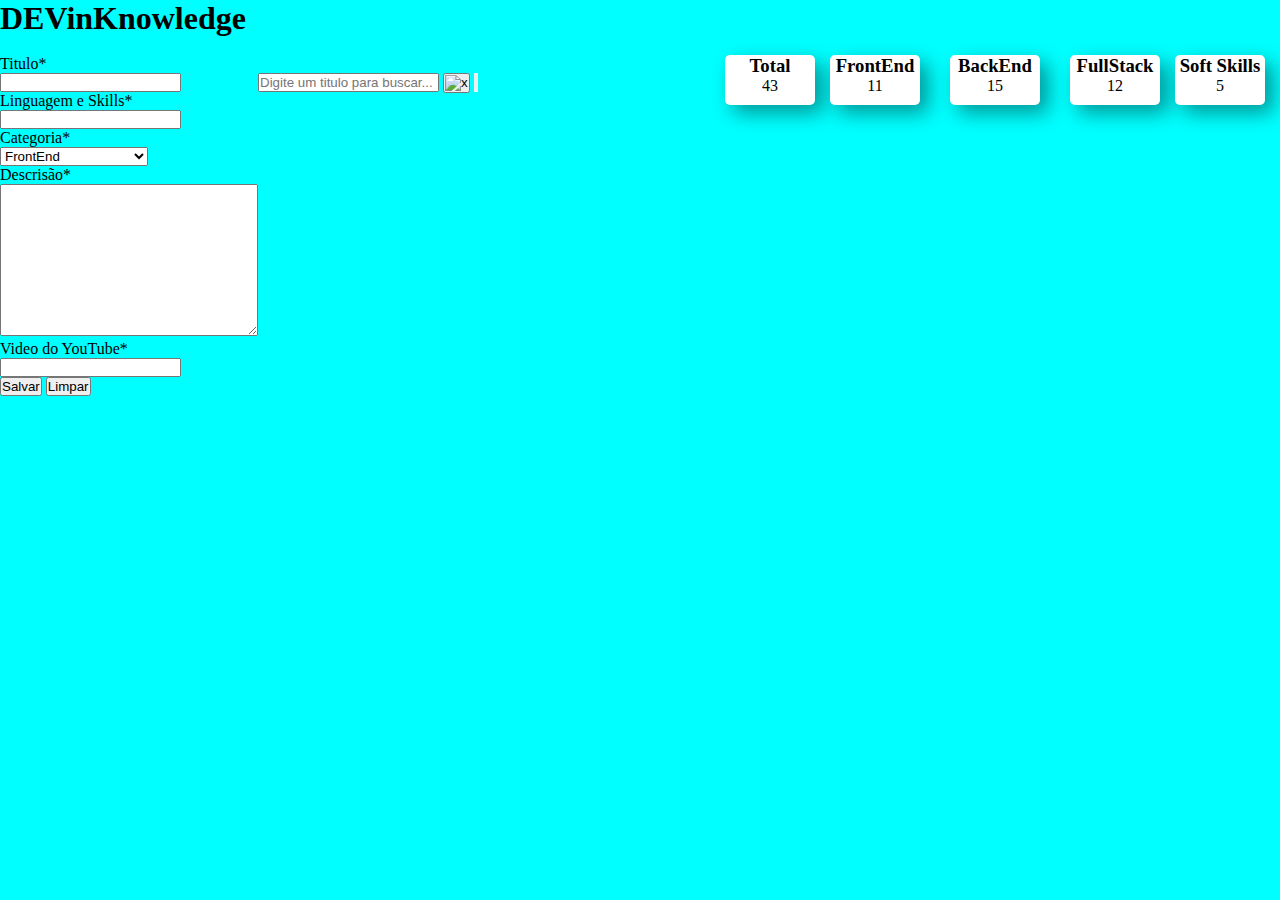
==== Projeto-modulo1/index.html @ a0a69d9f "inicio do projeto" ====
<!DOCTYPE html>
<html lang="pt-br">
<head>
    <meta charset="UTF-8">
    <meta http-equiv="X-UA-Compatible" content="IE=edge">
    <meta name="viewport" content="width=device-width, initial-scale=1.0">
    <title>DEVinKnowledge</title>
    <link rel="stylesheet" href="style.css">
    <script src="app.js" type="module"></script>
    
  
</head>
<body>
    <header>
        <h1>DEVinKnowledge</h1><br>
    </header>

    <main>
        <section class="esquerda">
            <div class="form">

                <form action="">
                    <label for="ftitle">Titulo*</label><br>
                    <input type="text" name="ftitle" id="ftitle" min="8" max="64" required><br>

                    <label for="flinguagem">Linguagem e Skills*</label><br>
                    <input type="text" name="flinguagem" id="flinguagem" min="8" max="32" required><br>

                    <label for="fcategoria">Categoria*</label><br>
                    <select name="" id="selcategoria" required>
                        <option value="FrontEnd">FrontEnd</option>
                        <option value="BackEnd">BackEnd</option>
                        <option value="FullStack">FullStack</option>
                        <option value="Comportamental/Soft">Comportamental/Soft</option>
                    </select> <br>

                    <label for="fdescrisao">Descrisão*</label><br>
                    <textarea name="fdescrisao" id="fdescrisao" cols="30" rows="10"max="1024" required></textarea><br>

                    <label for="fyoutube">Video do YouTube*</label><br>
                    <input type="url" name="fyoutube" id="fyoutube "> <br>

                    <button id="btn-salvar">Salvar</button> <button id="btn-limpar">Limpar</button>
                </form>
            </div>
        </section>

        <section class="direita">

            <div class="cards-direita">

                <div class="card total">
                    <h3>Total</h3>
                    <p id="total-valor">43</p>
                </div>

                <div class="card front">
                    <h3>FrontEnd</h3>
                    <p id="front-valor">11</p>
                </div> <br>

                <div class="card back">
                    <h3>BackEnd</h3>
                    <p id="back-valor">15</p>
                </div> <br>

                <div class="card full">
                    <h3>FullStack</h3>
                    <p id="full-valor">12</p>
                </div>

                <div class="card soft">
                    <h3>Soft Skills</h3>
                    <p id="soft-valor">5</p>
                </div> <br>
            </div>
        </section>
        <div class="busca"><br>
            <input type="text" id="txtbusca" placeholder="Digite um titulo para buscar..." >
            <button><img src="/Projeto-modulo1/imagens/close-outline.svg" alt="x"></button>
            <button><img src="/Projeto-modulo1/imagens/trash-outline.svg" alt=""></button>
        </div>

    </main>

    <footer>

    </footer>
    
</body>
</html>
---- Projeto-modulo1/style.css ----
* {
    margin: 0;
    padding: 0;

}
body {
    background-color: aqua;
}
/* #busca{
    background-color:#2F4F4F;
    border:solid 1px;
    border-radius:15px;
    width:300px;
  } */
 
/*   
  #txtbusca img{
    float:left;
    background-color:transparent;
    padding-left:5px;
    font-style:italic;
    font-size:18px;
    border:none;
    height:30px;
    width:300px;
  }  */

/* input {
    box-sizing: border-box;
    position: absolute;
    width: 512px;
    height: 54px;
    left: 0px;
    top: 39px;

    background: #FFFFFF;
    border: 4px solid #D9D9D9;
    border-radius: 16px;
} */
img {
    
    height: 20px;   
}

.esquerda {
    display: flex;
    float: left;
}
.direita {
    display: flex;
    float: right;
    flex-direction: column ;
 }

.cards-direita {
    display: flex;
    float: right;
    justify-content: center;
    /* align-items: center; */
    text-align: center;
    gap: 15px;
    
    
}
.card {
    box-shadow: 8px 8px 20px 0px rgba(8, 8, 8, 0.425);
    border-radius: 5px;
    background-color: white;
    /* padding: 10px;
    margin: 10px; */
    width: 90px;
    height: 50px;    
}
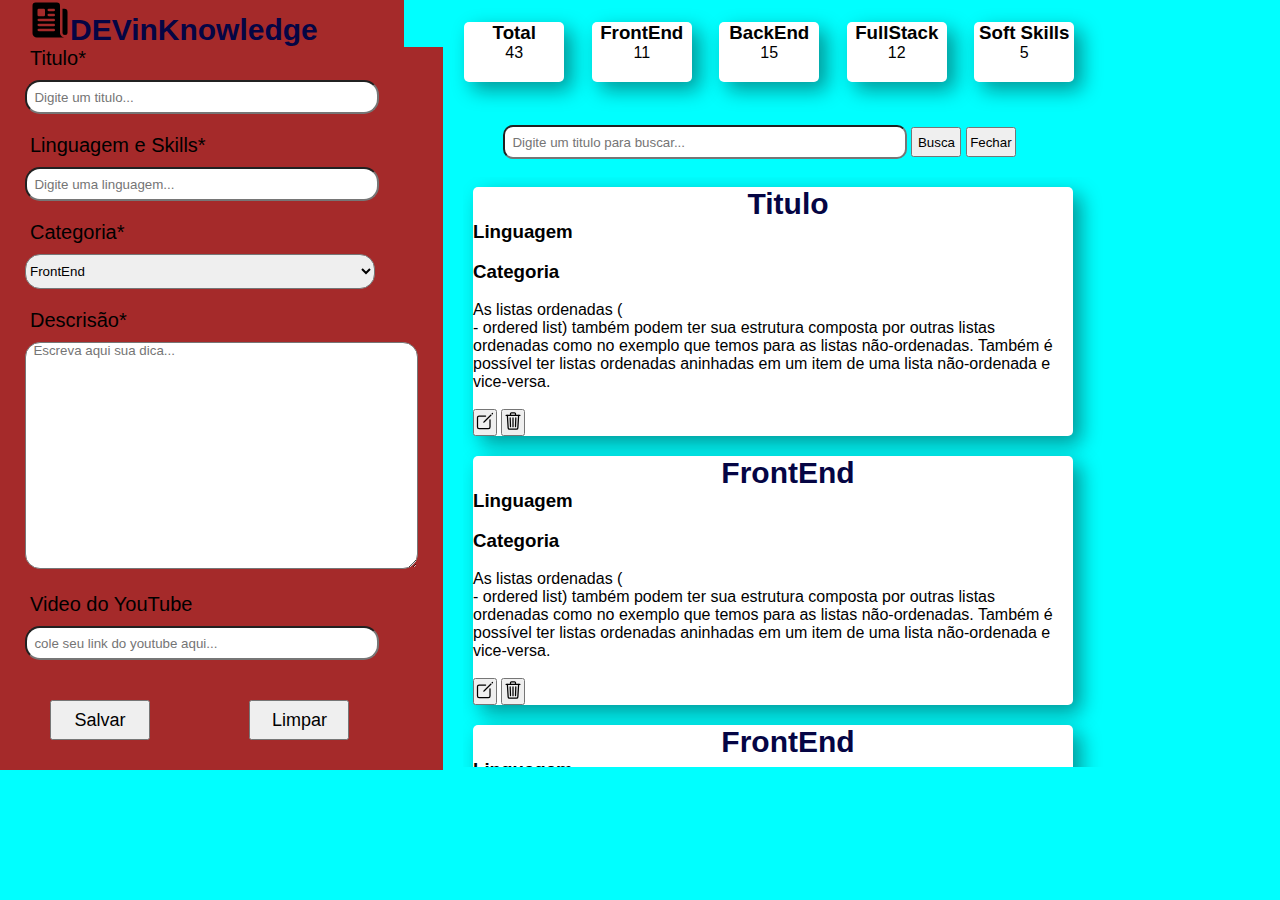
==== commit ce2c8e58: "att css" ====
--- a/Projeto-modulo1/index.html
+++ b/Projeto-modulo1/index.html
@@ -5,6 +5,7 @@
     <meta http-equiv="X-UA-Compatible" content="IE=edge">
     <meta name="viewport" content="width=device-width, initial-scale=1.0">
     <title>DEVinKnowledge</title>
+    <link rel="shortcut icon" href="imagens/open.svg" type="image/x-icon">
     <link rel="stylesheet" href="style.css">
     <script src="app.js" type="module"></script>
     
@@ -12,19 +13,19 @@
 </head>
 <body>
     <header>
-        <h1>DEVinKnowledge</h1><br>
+        <h1> <img src="imagens/newspaper.svg" alt="img">DEVinKnowledge</h1>
     </header>
 
     <main>
-        <section class="esquerda">
+        <section class="coluna-esquerda">
             <div class="form">
 
                 <form action="">
                     <label for="ftitle">Titulo*</label><br>
-                    <input type="text" name="ftitle" id="ftitle" min="8" max="64" required><br>
+                    <input type="text" name="ftitle" id="ftitle" min="8" max="64" required placeholder="  Digite um titulo..." ><br>
 
                     <label for="flinguagem">Linguagem e Skills*</label><br>
-                    <input type="text" name="flinguagem" id="flinguagem" min="8" max="32" required><br>
+                    <input type="text" name="flinguagem" id="flinguagem" min="8" max="32" required placeholder="  Digite uma linguagem..."><br>
 
                     <label for="fcategoria">Categoria*</label><br>
                     <select name="" id="selcategoria" required>
@@ -35,19 +36,20 @@
                     </select> <br>
 
                     <label for="fdescrisao">Descrisão*</label><br>
-                    <textarea name="fdescrisao" id="fdescrisao" cols="30" rows="10"max="1024" required></textarea><br>
+                    <textarea name="fdescrisao" id="fdescrisao" cols="47" rows="15"max="1024" required placeholder="  Escreva aqui sua dica..."></textarea><br>
 
-                    <label for="fyoutube">Video do YouTube*</label><br>
-                    <input type="url" name="fyoutube" id="fyoutube "> <br>
+                    <label for="fyoutube">Video do YouTube</label><br>
+                    <input type="url" name="fyoutube" id="fyoutube " placeholder="  cole seu link do youtube aqui..."> <br>
 
-                    <button id="btn-salvar">Salvar</button> <button id="btn-limpar">Limpar</button>
+                    <button id="btn-salvar">Salvar</button> 
+                    <button id="btn-limpar">Limpar</button>
                 </form>
             </div>
         </section>
 
-        <section class="direita">
+        <section class="coluna-direita">
 
-            <div class="cards-direita">
+            <div class="container-cards">
 
                 <div class="card total">
                     <h3>Total</h3>
@@ -57,12 +59,12 @@
                 <div class="card front">
                     <h3>FrontEnd</h3>
                     <p id="front-valor">11</p>
-                </div> <br>
+                </div>
 
                 <div class="card back">
                     <h3>BackEnd</h3>
                     <p id="back-valor">15</p>
-                </div> <br>
+                </div>
 
                 <div class="card full">
                     <h3>FullStack</h3>
@@ -74,12 +76,58 @@
                     <p id="soft-valor">5</p>
                 </div> <br>
             </div>
-        </section>
-        <div class="busca"><br>
-            <input type="text" id="txtbusca" placeholder="Digite um titulo para buscar..." >
-            <button><img src="/Projeto-modulo1/imagens/close-outline.svg" alt="x"></button>
-            <button><img src="/Projeto-modulo1/imagens/trash-outline.svg" alt=""></button>
-        </div>
+
+            <div class="busca">
+                <input type="text" id="txtbusca" placeholder="  Digite um titulo para buscar..." >
+                <button>Busca</button>
+                <button>Fechar</button>
+            </div>
+            <br>
+
+            <nav class="lista">
+                <ul>
+                    <li>
+                        <h1>Titulo</h1>
+                        <h3>Linguagem</h3><br>
+                        <h3>Categoria</h3><br>
+                        <p>As listas ordenadas (<ol> - ordered list) também podem ter sua estrutura composta 
+                            por outras listas ordenadas como no exemplo que temos para as listas não-ordenadas. 
+                            Também é possível ter listas ordenadas aninhadas em um item de uma lista não-ordenada 
+                            e vice-versa.</p><br>
+                            <button><img src="imagens/editar.svg" alt=""></button>
+                            <button><img src="imagens/apagar.svg" alt=""></button>
+                    </li>
+                </ul>
+
+                <ul>
+                    <li>
+                        <h1>FrontEnd</h1>
+                        <h3>Linguagem</h3><br>
+                        <h3>Categoria</h3><br>
+                        <p>As listas ordenadas (<ol> - ordered list) também podem ter sua estrutura composta 
+                            por outras listas ordenadas como no exemplo que temos para as listas não-ordenadas. 
+                            Também é possível ter listas ordenadas aninhadas em um item de uma lista não-ordenada 
+                            e vice-versa.</p><br>
+                            <button><img src="imagens/editar.svg" alt=""></button>
+                            <button><img src="imagens/apagar.svg" alt=""></button>
+                    </li>
+                </ul>
+
+                <ul>
+                    <li>
+                        <h1>FrontEnd</h1>
+                        <h3>Linguagem</h3><br>
+                        <h3>Categoria</h3><br>
+                        <p>As listas ordenadas (<ol> - ordered list) também podem ter sua estrutura composta 
+                            por outras listas ordenadas como no exemplo que temos para as listas não-ordenadas. 
+                            Também é possível ter listas ordenadas aninhadas em um item de uma lista não-ordenada 
+                            e vice-versa.</p><br>
+                            <button><img src="imagens/editar.svg" alt=""></button>
+                            <button><img src="imagens/apagar.svg" alt=""></button>
+                    </li>
+                </ul>
+            </nav>
+        </section>  
 
     </main>
 
--- a/Projeto-modulo1/style.css
+++ b/Projeto-modulo1/style.css
@@ -1,4 +1,5 @@
 * {
+    font-family:Arial, Helvetica, sans-serif;
     margin: 0;
     padding: 0;
 
@@ -6,70 +7,147 @@
 body {
     background-color: aqua;
 }
-/* #busca{
-    background-color:#2F4F4F;
-    border:solid 1px;
-    border-radius:15px;
-    width:300px;
-  } */
- 
-/*   
-  #txtbusca img{
-    float:left;
-    background-color:transparent;
-    padding-left:5px;
-    font-style:italic;
-    font-size:18px;
-    border:none;
-    height:30px;
-    width:300px;
-  }  */
 
-/* input {
-    box-sizing: border-box;
-    position: absolute;
-    width: 512px;
-    height: 54px;
-    left: 0px;
-    top: 39px;
-
-    background: #FFFFFF;
-    border: 4px solid #D9D9D9;
-    border-radius: 16px;
-} */
-img {
-    
-    height: 20px;   
+header {
+    background-color: brown;
+    width: 404px;
+}
+h1 {
+    font-size: 30px;
+    color: rgb(5, 5, 68);
+    margin-left: 30px;
+}
+h1 img {
+    height: 40px;
 }
 
-.esquerda {
+.form {
+    background-color: brown;
     display: flex;
+    flex-direction: column;
     float: left;
+    width: auto;
+    margin-top: 0px;
 }
-.direita {
+
+label {
+    margin-left: 30px;
+    font-size: 20px;
+}
+form input {
+    margin: 10px 25px 20px;
+    height: 30px;
+    width: 350px;
+    border-radius: 15px;
+}
+
+select {
+    margin: 10px 25px 20px;
+    height: 35px;
+    width: 350px;
+    border-radius: 15px;
+}
+textarea {
+    margin: 10px 25px 20px;
+    border-radius: 15px;
+}
+
+form button {
+    margin: 20px 45px 30px 50px;
+    font-size: large;
+    height: 40px;
+    width: 100px;
+}
+
+
+.coluna-direita {
     display: flex;
-    float: right;
-    flex-direction: column ;
+    flex-direction: column; 
+    /* border: 5px solid rgb(255, 2, 2); */
+    height: 720px;
+    width: 660px;   
  }
 
-.cards-direita {
+.container-cards{
     display: flex;
-    float: right;
-    justify-content: center;
-    /* align-items: center; */
+    flex-direction: row;
+    justify-content:space-around;
+    gap: 25px;
     text-align: center;
-    gap: 15px;
-    
-    
+    height: 100px;
+    /* border: 5px solid black; */
+    margin-left: 20px;
+    margin-top: -25px;
 }
+
+
 .card {
     box-shadow: 8px 8px 20px 0px rgba(8, 8, 8, 0.425);
     border-radius: 5px;
     background-color: white;
-    /* padding: 10px;
-    margin: 10px; */
-    width: 90px;
-    height: 50px;    
+    width: 100px;
+    height: 60px; 
 }
 
+.busca input{
+    width: 400px;
+    height: 30px;
+    border-radius: 10px;
+    margin-left: 60px;
+    margin-top: 30px;
+}
 
+.busca button {
+    width: 50px;
+    height: 30px;
+    
+}
+img {
+    height: 20px;   
+}
+nav {
+    /* border: 5px solid black; */
+    display: flex;
+    flex-direction: column;
+    margin-left: 20px;
+    overflow: auto;
+    -webkit-overflow-scrolling: blue;
+}
+nav::-webkit-scrollbar {
+    width: 5px;
+}
+
+/* Track */
+nav::-webkit-scrollbar-track {
+    background: gainsboro;
+    border-radius: 5px;
+}
+
+/* Handle */
+nav::-webkit-scrollbar-thumb {
+    background: black;
+    border-radius: 5px;
+}
+
+/* Handle on hover */
+nav::-webkit-scrollbar-thumb:hover {
+    background: #555;
+}
+
+li {
+    margin: 10px;
+    display: block;
+    margin-left: 10px;
+    box-shadow: 8px 8px 20px 0px rgba(8, 8, 8, 0.425);
+    border-radius: 5px;
+    background-color: white;
+    list-style: none;
+    width: 600px;
+    height: auto;
+}
+li h1{
+    text-align: center;
+    font-size: 30px;
+    text-decoration: none;
+}
+
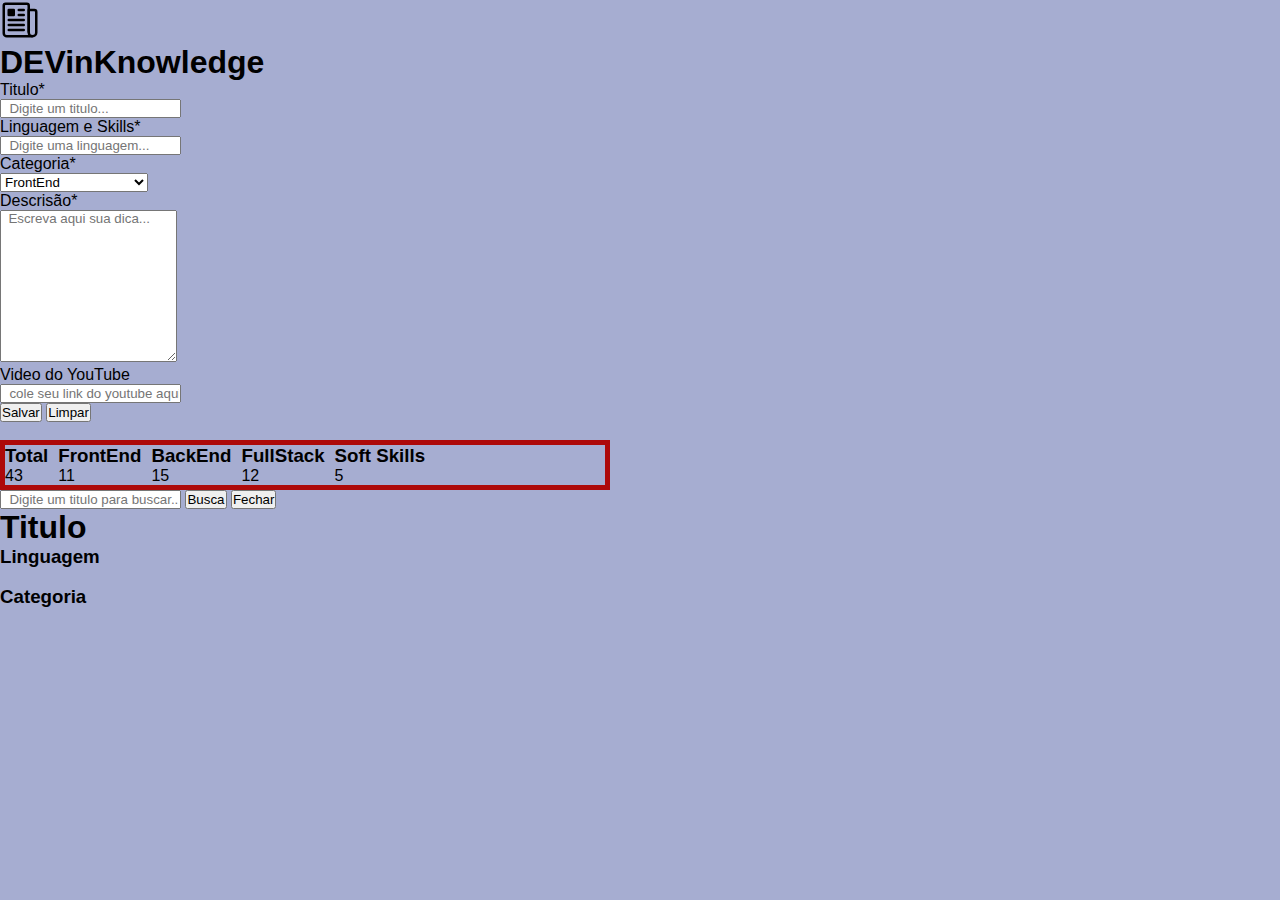
==== commit 877357d6: "att codigos e pastas" ====
--- a/Projeto-modulo1/index.html
+++ b/Projeto-modulo1/index.html
@@ -4,130 +4,96 @@
     <meta charset="UTF-8">
     <meta http-equiv="X-UA-Compatible" content="IE=edge">
     <meta name="viewport" content="width=device-width, initial-scale=1.0">
+    <link rel="shortcut icon" href="img/open.svg" type="image/x-icon">
+    <link rel="stylesheet" href="src/style.css">
+    <script src="js/app.js" type="module"></script>
     <title>DEVinKnowledge</title>
-    <link rel="shortcut icon" href="imagens/open.svg" type="image/x-icon">
-    <link rel="stylesheet" href="style.css">
-    <script src="app.js" type="module"></script>
     
   
 </head>
 <body>
-    <header>
-        <h1> <img src="imagens/newspaper.svg" alt="img">DEVinKnowledge</h1>
-    </header>
+    <main>
+        <div id="container">
 
-    <main>
-        <section class="coluna-esquerda">
-            <div class="form">
+            <div class="coluna-form">
 
-                <form action="">
+                <img id="img-logo" src="img/newspaper-outline.svg" alt="img"> 
+                <h1> <span>DEVinKnowledge</span> </h1>
+               
+
+                <form id="form-recipe">
                     <label for="ftitle">Titulo*</label><br>
-                    <input type="text" name="ftitle" id="ftitle" min="8" max="64" required placeholder="  Digite um titulo..." ><br>
+                    <input type="text" name="title" id="ftitle" minlength="8" maxlength="64" placeholder="  Digite um titulo..." ><br>
 
                     <label for="flinguagem">Linguagem e Skills*</label><br>
-                    <input type="text" name="flinguagem" id="flinguagem" min="8" max="32" required placeholder="  Digite uma linguagem..."><br>
+                    <input type="text" name="linguagem" id="flinguagem" minlength="8" maxlength="32" placeholder="  Digite uma linguagem..."><br>
 
                     <label for="fcategoria">Categoria*</label><br>
-                    <select name="" id="selcategoria" required>
+                    <select name="categoria" id="fcategoria">
                         <option value="FrontEnd">FrontEnd</option>
                         <option value="BackEnd">BackEnd</option>
                         <option value="FullStack">FullStack</option>
                         <option value="Comportamental/Soft">Comportamental/Soft</option>
-                    </select> <br>
+                    </select><br>
 
                     <label for="fdescrisao">Descrisão*</label><br>
-                    <textarea name="fdescrisao" id="fdescrisao" cols="47" rows="15"max="1024" required placeholder="  Escreva aqui sua dica..."></textarea><br>
+                    <textarea name="descrisao" id="fdescrisao" cols="20" rows="10" maxlength="1024" placeholder="  Escreva aqui sua dica..."></textarea><br>
 
                     <label for="fyoutube">Video do YouTube</label><br>
-                    <input type="url" name="fyoutube" id="fyoutube " placeholder="  cole seu link do youtube aqui..."> <br>
+                    <input type="url" name="youtube" id="fyoutube " placeholder="  cole seu link do youtube aqui..."> <br>
 
-                    <button id="btn-salvar">Salvar</button> 
-                    <button id="btn-limpar">Limpar</button>
+                    <button type="submit" id="btn-salvar">Salvar</button> 
+                    <button type="reset" id="btn-limpar">Limpar</button>
                 </form>
-            </div>
-        </section>
-
-        <section class="coluna-direita">
-
-            <div class="container-cards">
-
-                <div class="card total">
-                    <h3>Total</h3>
-                    <p id="total-valor">43</p>
-                </div>
-
-                <div class="card front">
-                    <h3>FrontEnd</h3>
-                    <p id="front-valor">11</p>
-                </div>
-
-                <div class="card back">
-                    <h3>BackEnd</h3>
-                    <p id="back-valor">15</p>
-                </div>
-
-                <div class="card full">
-                    <h3>FullStack</h3>
-                    <p id="full-valor">12</p>
-                </div>
-
-                <div class="card soft">
-                    <h3>Soft Skills</h3>
-                    <p id="soft-valor">5</p>
-                </div> <br>
+                <br>
             </div>
 
-            <div class="busca">
-                <input type="text" id="txtbusca" placeholder="  Digite um titulo para buscar..." >
-                <button>Busca</button>
-                <button>Fechar</button>
+            <div class="coluna-cards">
+
+                <div id="div-card">
+                    <div>
+                        <h3>Total</h3>
+                        <p id="total-valor">43</p>
+                    </div>
+
+                    <div>
+                        <h3>FrontEnd</h3>
+                        <p id="front-valor">11</p>
+                    </div>
+
+                    <div>
+                        <h3>BackEnd</h3>
+                        <p id="back-valor">15</p>
+                    </div>
+
+                    <div>
+                        <h3>FullStack</h3>
+                        <p id="full-valor">12</p>   
+                    </div>
+                    <div>
+                        <h3>Soft Skills</h3>
+                        <p id="soft-valor">5</p>
+                    </div>
+                </div> 
+        
+                <div class="busca">
+                    <input type="text" id="txtbusca" placeholder="  Digite um titulo para buscar..." >
+                    <button>Busca</button>
+                    <button>Fechar</button>
+                </div>
+                
+                <div class="lista">
+                    <ul id="lista-dicas">
+                        <li>
+                            <h1>Titulo</h1>
+                            <h3>Linguagem</h3><br>
+                            <h3>Categoria</h3><br>
+                            <p></p>
+                        </li>
+                    </ul>
+                </div>
             </div>
-            <br>
-
-            <nav class="lista">
-                <ul>
-                    <li>
-                        <h1>Titulo</h1>
-                        <h3>Linguagem</h3><br>
-                        <h3>Categoria</h3><br>
-                        <p>As listas ordenadas (<ol> - ordered list) também podem ter sua estrutura composta 
-                            por outras listas ordenadas como no exemplo que temos para as listas não-ordenadas. 
-                            Também é possível ter listas ordenadas aninhadas em um item de uma lista não-ordenada 
-                            e vice-versa.</p><br>
-                            <button><img src="imagens/editar.svg" alt=""></button>
-                            <button><img src="imagens/apagar.svg" alt=""></button>
-                    </li>
-                </ul>
-
-                <ul>
-                    <li>
-                        <h1>FrontEnd</h1>
-                        <h3>Linguagem</h3><br>
-                        <h3>Categoria</h3><br>
-                        <p>As listas ordenadas (<ol> - ordered list) também podem ter sua estrutura composta 
-                            por outras listas ordenadas como no exemplo que temos para as listas não-ordenadas. 
-                            Também é possível ter listas ordenadas aninhadas em um item de uma lista não-ordenada 
-                            e vice-versa.</p><br>
-                            <button><img src="imagens/editar.svg" alt=""></button>
-                            <button><img src="imagens/apagar.svg" alt=""></button>
-                    </li>
-                </ul>
-
-                <ul>
-                    <li>
-                        <h1>FrontEnd</h1>
-                        <h3>Linguagem</h3><br>
-                        <h3>Categoria</h3><br>
-                        <p>As listas ordenadas (<ol> - ordered list) também podem ter sua estrutura composta 
-                            por outras listas ordenadas como no exemplo que temos para as listas não-ordenadas. 
-                            Também é possível ter listas ordenadas aninhadas em um item de uma lista não-ordenada 
-                            e vice-versa.</p><br>
-                            <button><img src="imagens/editar.svg" alt=""></button>
-                            <button><img src="imagens/apagar.svg" alt=""></button>
-                    </li>
-                </ul>
-            </nav>
-        </section>  
+        </div> 
 
     </main>
 
--- a/Projeto-modulo1/src/style.css
+++ b/Projeto-modulo1/src/style.css
@@ -0,0 +1,196 @@
+* {
+    font-family:Arial, Helvetica, sans-serif;
+    margin: 0;
+    padding: 0;
+
+}
+body {
+    background-color: rgb(166, 173, 209);
+}
+
+
+#img-logo {
+    height: 40px;
+}
+.container {
+    display: flex;
+    flex-wrap: wrap;
+}
+.coluna-form {
+    min-width: 200px;
+    max-width: 300px;
+}
+
+/* .coluna-cards {
+    display: flex; 
+    flex-grow: 1;
+    
+    flex-direction: column;
+    border: 3px solid black;
+    min-height: 300px;
+}*/
+#div-card {
+    border: 5px solid rgb(173, 9, 9);
+    display: flex;
+    flex-direction: row;
+    gap: 10px;
+    min-width: 200px;
+    max-width: 600px;
+}
+
+label {
+    margin-bottom: 4px;
+} 
+/* #container {
+    display: flex;
+    flex-wrap: wrap;
+
+} */
+
+/* .coluna-form {
+    display: flex;
+    justify-content: left;
+    flex-direction: column;
+} */
+/* .coluna-cards {
+    display: flex;
+    justify-content: right;
+    flex-direction: column;
+} */
+/* 
+header {
+    text-align: center;
+    height: 80px;
+    background-color: brown;
+    width: 579px;
+}
+span {
+    font-size: 30px;
+    color: rgb(5, 5, 68);    
+}*/
+
+/*
+.form {
+    background-color: brown;
+    color: white;
+    display: flex;
+    flex-direction: column;
+    float: left;
+    height: auto;
+    width: auto;
+}
+
+label {
+    margin-left: 35px;
+    font-size: 20px;
+}
+form input {
+    margin: 10px 35px 20px;
+    height: 30px;
+    width: 500px;
+    border-radius: 15px;
+}
+
+select {
+    margin: 10px 35px 20px;
+    height: 35px;
+    width: 500px;
+    border-radius: 15px;
+}
+textarea {
+    margin: 10px 35px 20px;
+    border-radius: 15px;
+    resize: none;
+}
+
+form button {
+    margin: 20px 45px 30px 80px;
+    font-size: large;
+    height: 40px;
+    width: 100px;
+}
+
+
+.coluna-direita {
+    display: flex;
+    flex-direction: column; 
+    border: 5px solid rgb(255, 2, 2);
+    height: 660px;
+    width: 700px;   
+ } */
+
+/* .container-cards{
+    display: flex;
+    flex-direction: row;
+    justify-content:space-around;
+    gap: 25px;
+    text-align: center;
+    height: 100px;
+
+    margin-left: 60px;
+    margin-top: -25px;
+} */
+
+/* .card {
+    box-shadow: 8px 8px 20px 0px rgba(8, 8, 8, 0.425);
+    border-radius: 5px;
+    background-color: white;
+    width: 100px;
+    height: 60px; 
+}
+
+.busca input{
+    width: 400px;
+    height: 30px;
+    border-radius: 10px;
+    margin-left: 100px;
+    margin-top: 30px;
+}
+
+.busca button {
+    width: 50px;
+    height: 30px;
+    
+}
+img {
+    height: 20px;   
+} */
+
+/* .lista::-webkit-scrollbar {
+    width: 5px;
+} */
+
+/* Track */
+/* .lista::-webkit-scrollbar-track {
+    background: gainsboro;
+    border-radius: 5px;
+} */
+
+/* Handle */
+/* .lista::-webkit-scrollbar-thumb {
+    background: black;
+    border-radius: 5px;
+} */
+
+/* Handle on hover */
+/* .lista::-webkit-scrollbar-thumb:hover {
+    background: #555;
+} */
+
+/* li {
+    margin: 10px;
+    display: block;
+    margin-left: 10px;
+    box-shadow: 8px 8px 20px 0px rgba(8, 8, 8, 0.425);
+    border-radius: 5px;
+    background-color: white;
+    list-style: none;
+    width: 600px;
+    height: auto;
+}
+li h1{
+    text-align: center;
+    font-size: 30px;
+    text-decoration: none;
+}
+ */
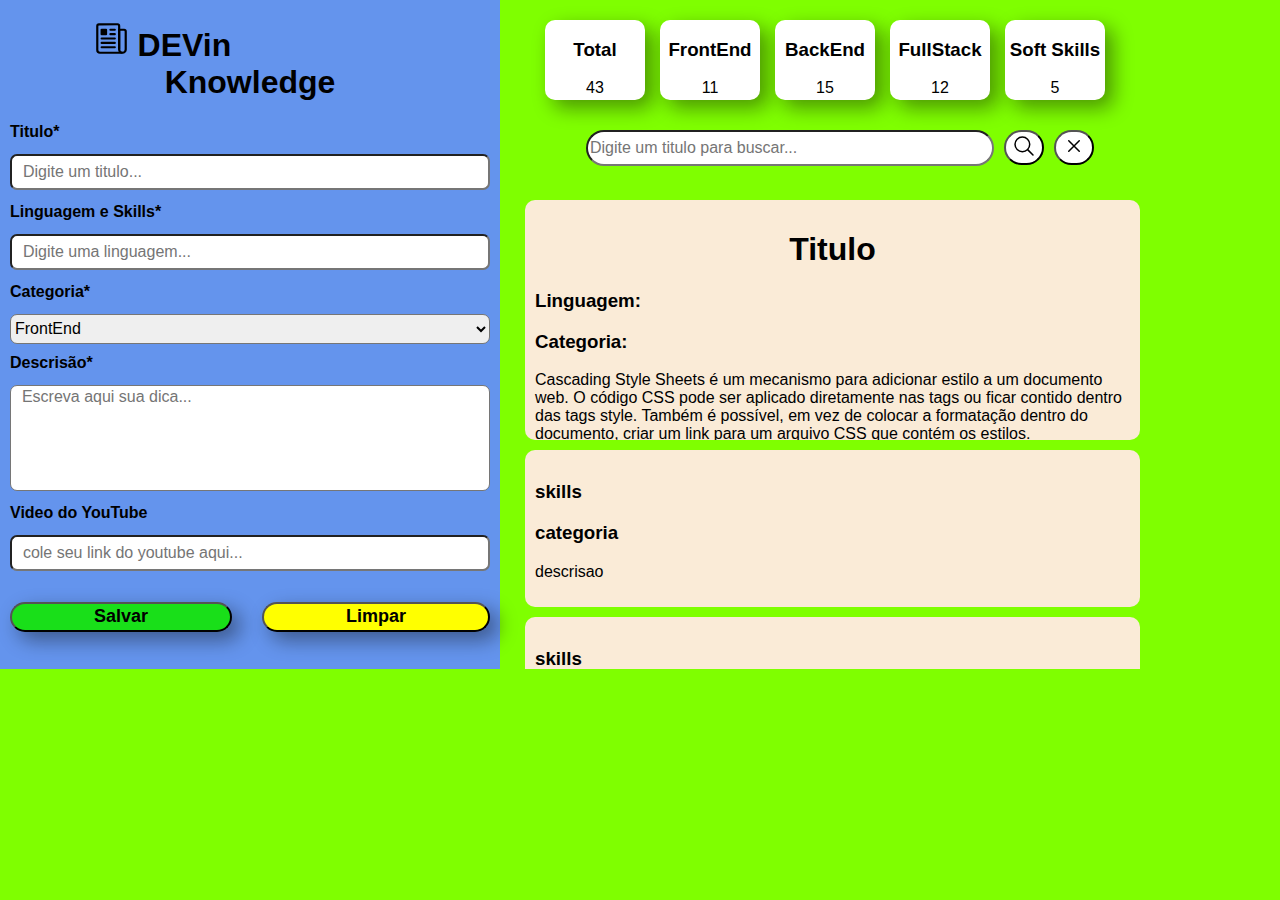
==== commit e32462ad: "att , comecei do zero de novo" ====
--- a/Projeto-modulo1/index.html
+++ b/Projeto-modulo1/index.html
@@ -12,91 +12,101 @@
   
 </head>
 <body>
-    <main>
         <div id="container">
 
-            <div class="coluna-form">
+            <div id="coluna-esquerda">
 
-                <img id="img-logo" src="img/newspaper-outline.svg" alt="img"> 
-                <h1> <span>DEVinKnowledge</span> </h1>
+                
+                <h1>
+                    <img id="img-logo" src="img/newspaper-outline.svg" alt="img"> 
+                    DEVin<br><span>Knowledge</span></h1>
                
 
-                <form id="form-recipe">
-                    <label for="ftitle">Titulo*</label><br>
-                    <input type="text" name="title" id="ftitle" minlength="8" maxlength="64" placeholder="  Digite um titulo..." ><br>
+                <form id="formulario">
 
-                    <label for="flinguagem">Linguagem e Skills*</label><br>
-                    <input type="text" name="linguagem" id="flinguagem" minlength="8" maxlength="32" placeholder="  Digite uma linguagem..."><br>
+                    <label for="ftitle">Titulo*</label>
+                    <input type="text" name="title" id="ftitle" minlength="8" maxlength="64" 
+                        placeholder="  Digite um titulo..." >
 
-                    <label for="fcategoria">Categoria*</label><br>
+                    <label for="flinguagem">Linguagem e Skills*</label>
+                    <input type="text" name="linguagem" id="flinguagem" minlength="8" maxlength="32" 
+                        placeholder="  Digite uma linguagem...">
+
+                    <label for="fcategoria">Categoria*</label>
                     <select name="categoria" id="fcategoria">
                         <option value="FrontEnd">FrontEnd</option>
                         <option value="BackEnd">BackEnd</option>
                         <option value="FullStack">FullStack</option>
                         <option value="Comportamental/Soft">Comportamental/Soft</option>
-                    </select><br>
+                    </select> 
 
-                    <label for="fdescrisao">Descrisão*</label><br>
-                    <textarea name="descrisao" id="fdescrisao" cols="20" rows="10" maxlength="1024" placeholder="  Escreva aqui sua dica..."></textarea><br>
+                    <label for="fdescrisao">Descrisão*</label>
+                    <textarea name="descrisao" id="fdescrisao" maxlength="1024" 
+                        placeholder="  Escreva aqui sua dica..."></textarea>
 
-                    <label for="fyoutube">Video do YouTube</label><br>
+                    <label for="fyoutube">Video do YouTube</label>
                     <input type="url" name="youtube" id="fyoutube " placeholder="  cole seu link do youtube aqui..."> <br>
-
-                    <button type="submit" id="btn-salvar">Salvar</button> 
-                    <button type="reset" id="btn-limpar">Limpar</button>
+                    
+                    <div id="botao-form">
+                        <button type="submit" id="btn-salvar">Salvar</button> 
+                        <button type="reset" id="btn-limpar">Limpar</button>  
+                    </div>
+                    
                 </form>
-                <br>
             </div>
 
-            <div class="coluna-cards">
+            <div id="coluna-direita">
 
                 <div id="div-card">
-                    <div>
+                    <div id="card-total">
                         <h3>Total</h3>
                         <p id="total-valor">43</p>
                     </div>
 
-                    <div>
+                    <div id="card-front">
                         <h3>FrontEnd</h3>
                         <p id="front-valor">11</p>
                     </div>
 
-                    <div>
+                    <div id="card-back">
                         <h3>BackEnd</h3>
                         <p id="back-valor">15</p>
                     </div>
 
-                    <div>
+                    <div id="card-full">
                         <h3>FullStack</h3>
                         <p id="full-valor">12</p>   
                     </div>
-                    <div>
+
+                    <div id="card-soft">
                         <h3>Soft Skills</h3>
                         <p id="soft-valor">5</p>
                     </div>
                 </div> 
         
                 <div class="busca">
-                    <input type="text" id="txtbusca" placeholder="  Digite um titulo para buscar..." >
-                    <button>Busca</button>
-                    <button>Fechar</button>
+                    <input type="text" id="txtbusca" placeholder="Digite um titulo para buscar..." >
+                    <button><img src="img/busca.svg" alt=""></button>
+                    <button><img src="img/fechar.svg" alt=""></button>
                 </div>
                 
                 <div class="lista">
                     <ul id="lista-dicas">
                         <li>
                             <h1>Titulo</h1>
-                            <h3>Linguagem</h3><br>
-                            <h3>Categoria</h3><br>
-                            <p></p>
+                            <h3>Linguagem:</h3>
+                            <h3>Categoria: </h3>
+                            <p>Cascading Style Sheets é um mecanismo para adicionar estilo a um 
+                                documento web. O código CSS pode ser aplicado diretamente nas 
+                                tags ou ficar contido dentro das tags style. Também é possível, 
+                                em vez de colocar a formatação dentro do documento, criar um link
+                                para um arquivo CSS que contém os estilos.</p>
                         </li>
                     </ul>
                 </div>
             </div>
         </div> 
-
-    </main>
-
+        
     <footer>
 
     </footer>
--- a/Projeto-modulo1/src/style.css
+++ b/Projeto-modulo1/src/style.css
@@ -1,181 +1,193 @@
 * {
-    font-family:Arial, Helvetica, sans-serif;
-    margin: 0;
-    padding: 0;
-
-}
+    font-family:sans-serif;
+}
+ul {
+    list-style: none;
+}
+
 body {
-    background-color: rgb(166, 173, 209);
-}
-
+    margin: 0px;
+    padding: 0px;
+    background-color:chartreuse;
+}
+
+h1 {
+    text-align: center;
+}
+
+span{
+    justify-content: right;
+    justify-items: left ;
+}
 
 #img-logo {
-    height: 40px;
-}
-.container {
-    display: flex;
-    flex-wrap: wrap;
-}
-.coluna-form {
+    margin-left: -175px;
+    height: 35px;
+}
+
+/*COLUNA ESQUERDA*/
+
+#container {
+    display: flex;
+    flex-wrap: nowrap;
+    gap: 30px;
+}
+
+#coluna-esquerda {
+    background-color: rgb(100, 148, 237);
+    min-width: 500px;
+}
+
+#formulario {
+    margin: 20px 10px 20px 10px;
+    display: flex;
+    flex-direction: column;
+}
+
+label, textarea, input, select {
+    margin-bottom: 13px;
+    border-radius: 7px;
+    font-size: 16px;
+} 
+
+label {
+    font-weight: bold;
+}
+
+textarea {
+    resize: none;
+    height: 100px;
+}
+
+input {
+    height: 30px;
+}
+
+select {
+    margin-bottom: 10px;
+    height: 30px;
+}
+
+#botao-form {
+    display: flex;    
+    gap: 30px;
+}
+
+#botao-form button {
+    flex-grow: 1;
+    border-radius: 20px;
+    height: 30px;
+    font-size: large;
+    font-weight: bold;
+    box-shadow: 8px 8px 20px 0px rgba(8, 8, 8, 0.425);
+}
+
+#btn-salvar {
+    background-color: rgb(25, 223, 25);
+}
+
+#btn-limpar {
+    background-color: yellow;
+}
+
+#botao-form :hover {
+    background-color: blue;
+    color: white;
+}
+
+/*COLUNA DIREITA*/
+
+#coluna-direita {
+    background-color: chartreuse;
     min-width: 200px;
-    max-width: 300px;
-}
-
-/* .coluna-cards {
-    display: flex; 
-    flex-grow: 1;
-    
+    max-width: 650px;
+    flex-direction: row;
+}
+
+#div-card { 
+    /* border: 2px solid red; */
+    display: flex;
+    flex-direction: row;
+    gap: 15px;
+    margin: 20px 15px 20px;
+    height: 80px;
+}
+#card-total, #card-soft, #card-front, #card-back, #card-full {
+    box-shadow: 8px 8px 20px 0px rgba(8, 8, 8, 0.425);
+    border-radius: 10px;
+    background-color: white;
+    text-align: center;
+    width: 100px;
+}
+
+.busca {
+    display: flex;
+    flex-direction: row;
+    justify-content: center;
+    text-align: center;
+    gap: 10px;
+}
+
+#txtbusca {
+    width: 400px;
+    margin-top: 10px;
+    border-radius: 20px;
+}
+
+.busca button {
+    margin-top: 10px;
+    height: 35px;
+    width: 40px;
+    border-radius: 20px;
+    background-color: white;
+}
+
+.lista {
+    display: flex;
     flex-direction: column;
-    border: 3px solid black;
-    min-height: 300px;
-}*/
-#div-card {
-    border: 5px solid rgb(173, 9, 9);
-    display: flex;
-    flex-direction: row;
-    gap: 10px;
-    min-width: 200px;
+    height: 490px;
+    width: 650px;
+    /* border: 2px solid red; */
+    margin-left: -30px;
+    overflow-y: scroll;
+}
+li {
+    /* border: 2px solid red; */
+    background-color: antiquewhite;
+    border-radius: 10px;
     max-width: 600px;
-}
-
-label {
-    margin-bottom: 4px;
+    max-height: 220px;
+    margin:5px 10px 10px -15px ;
+    overflow-y:scroll;
+    padding: 10px;
+}
+
+li::-webkit-scrollbar {
+    width: 8px;
 } 
-/* #container {
-    display: flex;
-    flex-wrap: wrap;
-
-} */
-
-/* .coluna-form {
-    display: flex;
-    justify-content: left;
-    flex-direction: column;
-} */
-/* .coluna-cards {
-    display: flex;
-    justify-content: right;
-    flex-direction: column;
-} */
-/* 
-header {
-    text-align: center;
-    height: 80px;
-    background-color: brown;
-    width: 579px;
-}
-span {
-    font-size: 30px;
-    color: rgb(5, 5, 68);    
-}*/
-
-/*
-.form {
-    background-color: brown;
-    color: white;
-    display: flex;
-    flex-direction: column;
-    float: left;
-    height: auto;
-    width: auto;
-}
-
-label {
-    margin-left: 35px;
-    font-size: 20px;
-}
-form input {
-    margin: 10px 35px 20px;
-    height: 30px;
-    width: 500px;
-    border-radius: 15px;
-}
-
-select {
-    margin: 10px 35px 20px;
-    height: 35px;
-    width: 500px;
-    border-radius: 15px;
-}
-textarea {
-    margin: 10px 35px 20px;
-    border-radius: 15px;
-    resize: none;
-}
-
-form button {
-    margin: 20px 45px 30px 80px;
-    font-size: large;
-    height: 40px;
-    width: 100px;
-}
-
-
-.coluna-direita {
-    display: flex;
-    flex-direction: column; 
-    border: 5px solid rgb(255, 2, 2);
-    height: 660px;
-    width: 700px;   
- } */
-
-/* .container-cards{
-    display: flex;
-    flex-direction: row;
-    justify-content:space-around;
-    gap: 25px;
-    text-align: center;
-    height: 100px;
-
-    margin-left: 60px;
-    margin-top: -25px;
-} */
-
-/* .card {
-    box-shadow: 8px 8px 20px 0px rgba(8, 8, 8, 0.425);
+
+li::-webkit-scrollbar-thumb {   
+    background: rgb(100, 148, 237);
     border-radius: 5px;
-    background-color: white;
-    width: 100px;
-    height: 60px; 
-}
-
-.busca input{
-    width: 400px;
-    height: 30px;
-    border-radius: 10px;
-    margin-left: 100px;
-    margin-top: 30px;
-}
-
-.busca button {
-    width: 50px;
-    height: 30px;
-    
-}
-img {
-    height: 20px;   
-} */
-
-/* .lista::-webkit-scrollbar {
-    width: 5px;
-} */
-
-/* Track */
-/* .lista::-webkit-scrollbar-track {
-    background: gainsboro;
+}
+li::-webkit-scrollbar-thumb:hover {
+    background: rgb(43, 42, 42);
+}
+
+.lista::-webkit-scrollbar {
+    width: 8px;
+} 
+.lista::-webkit-scrollbar-track {
+    background: white;
+    border-radius: 8px;
+}
+.lista::-webkit-scrollbar-thumb {
+    background: rgb(100, 148, 237);
     border-radius: 5px;
-} */
-
-/* Handle */
-/* .lista::-webkit-scrollbar-thumb {
-    background: black;
-    border-radius: 5px;
-} */
-
-/* Handle on hover */
-/* .lista::-webkit-scrollbar-thumb:hover {
-    background: #555;
-} */
+}
+.lista::-webkit-scrollbar-thumb:hover {
+    background: rgb(43, 42, 42);
+}
 
 /* li {
     margin: 10px;
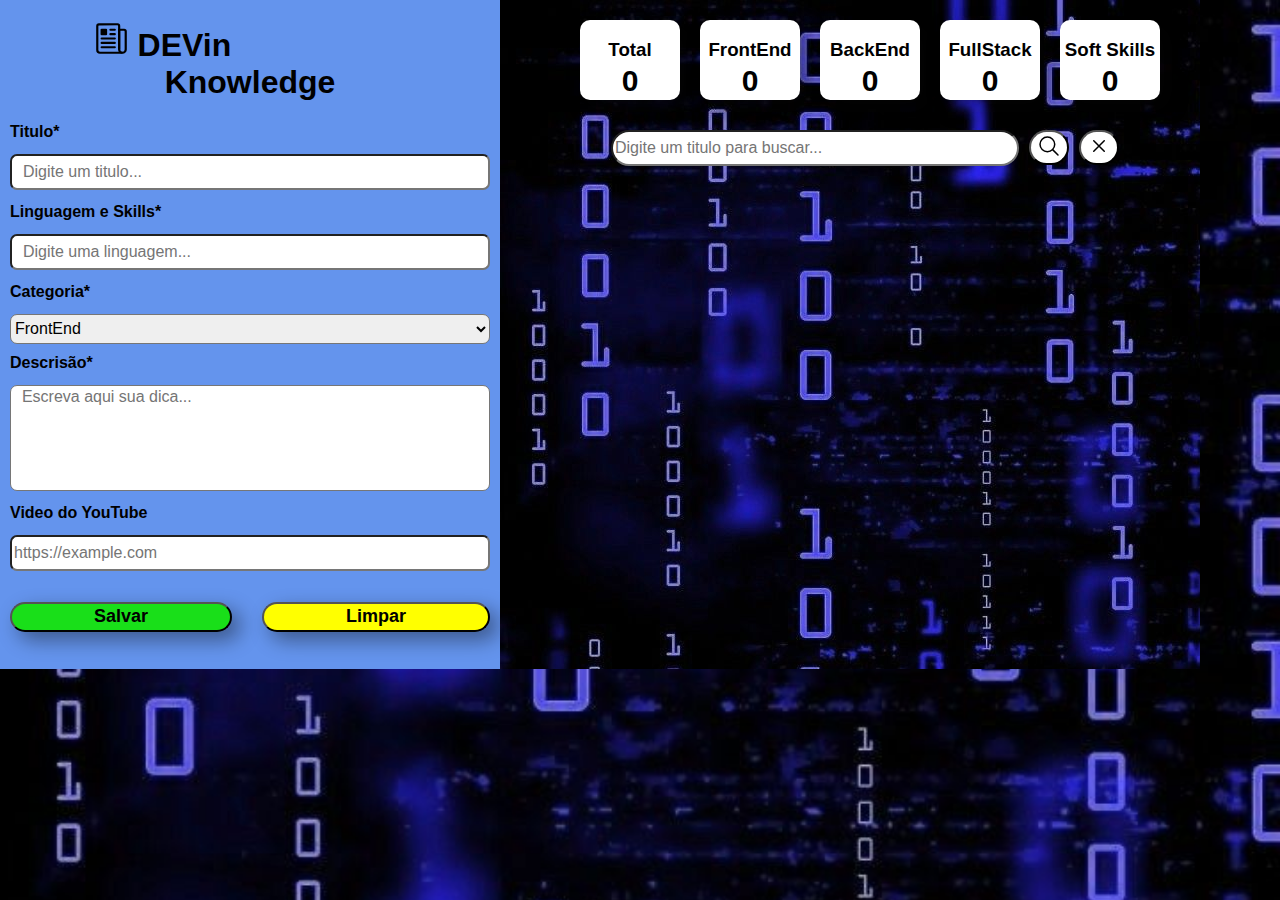
==== commit e091cdd8: "att projeto" ====
--- a/Projeto-modulo1/index.html
+++ b/Projeto-modulo1/index.html
@@ -25,11 +25,11 @@
                 <form id="formulario">
 
                     <label for="ftitle">Titulo*</label>
-                    <input type="text" name="title" id="ftitle" minlength="8" maxlength="64" 
+                    <input type="text" name="title" id="ftitle" minlength="4" maxlength="64" required
                         placeholder="  Digite um titulo..." >
 
                     <label for="flinguagem">Linguagem e Skills*</label>
-                    <input type="text" name="linguagem" id="flinguagem" minlength="8" maxlength="32" 
+                    <input type="text" name="linguagem" id="flinguagem" minlength="4" maxlength="32" required
                         placeholder="  Digite uma linguagem...">
 
                     <label for="fcategoria">Categoria*</label>
@@ -41,11 +41,11 @@
                     </select> 
 
                     <label for="fdescrisao">Descrisão*</label>
-                    <textarea name="descrisao" id="fdescrisao" maxlength="1024" 
+                    <textarea name="descrisao" id="fdescrisao" maxlength="512" required
                         placeholder="  Escreva aqui sua dica..."></textarea>
 
                     <label for="fyoutube">Video do YouTube</label>
-                    <input type="url" name="youtube" id="fyoutube " placeholder="  cole seu link do youtube aqui..."> <br>
+                    <input type="url" name="youtube" id="fyoutube " minlength="18" maxlength="130" placeholder="https://example.com" > <br>
                     
                     <div id="botao-form">
                         <button type="submit" id="btn-salvar">Salvar</button> 
@@ -58,41 +58,42 @@
             <div id="coluna-direita">
 
                 <div id="div-card">
+                    
                     <div id="card-total">
                         <h3>Total</h3>
-                        <p id="total-valor">43</p>
+                        <p id="total-valor"></p>
                     </div>
 
                     <div id="card-front">
                         <h3>FrontEnd</h3>
-                        <p id="front-valor">11</p>
+                        <p id="front-valor"></p>
                     </div>
 
                     <div id="card-back">
                         <h3>BackEnd</h3>
-                        <p id="back-valor">15</p>
+                        <p id="back-valor"></p>
                     </div>
 
                     <div id="card-full">
                         <h3>FullStack</h3>
-                        <p id="full-valor">12</p>   
+                        <p id="full-valor"></p>   
                     </div>
 
                     <div id="card-soft">
                         <h3>Soft Skills</h3>
-                        <p id="soft-valor">5</p>
+                        <p id="soft-valor"></p>
                     </div>
                 </div> 
         
                 <div class="busca">
-                    <input type="text" id="txtbusca" placeholder="Digite um titulo para buscar..." >
-                    <button><img src="img/busca.svg" alt=""></button>
-                    <button><img src="img/fechar.svg" alt=""></button>
+                    <input type="text" name="busca" id="txtbusca" placeholder="Digite um titulo para buscar..." >
+                    <button id="btn-busca"><img src="img/busca.svg" alt="pesquisar"></button>
+                    <button id="btn-limparb"><img src="img/fechar.svg" alt="limpar"></button>
                 </div>
                 
                 <div class="lista">
                     <ul id="lista-dicas">
-                        <li>
+                        <!-- <li>
                             <h1>Titulo</h1>
                             <h3>Linguagem:</h3>
                             <h3>Categoria: </h3>
@@ -101,7 +102,7 @@
                                 tags ou ficar contido dentro das tags style. Também é possível, 
                                 em vez de colocar a formatação dentro do documento, criar um link
                                 para um arquivo CSS que contém os estilos.</p>
-                        </li>
+                        </li> -->
                     </ul>
                 </div>
             </div>
--- a/Projeto-modulo1/src/style.css
+++ b/Projeto-modulo1/src/style.css
@@ -8,10 +8,17 @@
 body {
     margin: 0px;
     padding: 0px;
-    background-color:chartreuse;
+    /* background-color:chartreuse; */
+    background-image: url(../img/codigos.jpg);
+    background-repeat: no-repeat;
+    background-size: cover;
 }
 
 h1 {
+    text-align: center;
+}
+
+h2 {
     text-align: center;
 }
 
@@ -30,12 +37,17 @@
 #container {
     display: flex;
     flex-wrap: nowrap;
-    gap: 30px;
+    /* gap: 30px; */
 }
 
 #coluna-esquerda {
     background-color: rgb(100, 148, 237);
+    /* background-image: url(../img/textura.png); */
+    /* background-repeat: no-repeat;
+    background-size:cover;
+    background-position: center; */
     min-width: 500px;
+    max-width: 500px;
 }
 
 #formulario {
@@ -62,6 +74,18 @@
 input {
     height: 30px;
 }
+/* input:focus {
+    animation: treme 0.1s;
+    animation-iteration-count: 3;
+  }
+  
+  @keyframes treme {
+    0% {margin-left: 0;}
+    25% {margin-left: 5px;}
+    50% {margin-left: 0;}
+    75% {margin-left: -5px;}
+    100% {margin-left: 0;}
+  } */
 
 select {
     margin-bottom: 10px;
@@ -98,9 +122,11 @@
 /*COLUNA DIREITA*/
 
 #coluna-direita {
-    background-color: chartreuse;
+    background-image: url(../img/codigos.jpg);
+    background-repeat: no-repeat;
+    /* background-color: chartreuse; */
     min-width: 200px;
-    max-width: 650px;
+    max-width: 700px;
     flex-direction: row;
 }
 
@@ -108,9 +134,35 @@
     /* border: 2px solid red; */
     display: flex;
     flex-direction: row;
-    gap: 15px;
-    margin: 20px 15px 20px;
+    gap: 20px;
+    margin: 20px 80px 20px;
     height: 80px;
+    width: 600px;
+}
+#card-total p {
+    margin: -15px 0px 0px;
+    font-size: 30px;
+    font-weight: bold;
+}
+#card-front p {
+    margin: -15px 0px 0px;
+    font-size: 30px;
+    font-weight: bold;
+}
+#card-back p {
+    margin: -15px 0px 0px;
+    font-size: 30px;
+    font-weight: bold;
+}
+#card-soft p {
+    margin: -15px 0px 0px;
+    font-size: 30px;
+    font-weight: bold;
+}
+#card-full p {
+    margin: -15px 0px 0px;
+    font-size: 30px;
+    font-weight: bold;  
 }
 #card-total, #card-soft, #card-front, #card-back, #card-full {
     box-shadow: 8px 8px 20px 0px rgba(8, 8, 8, 0.425);
@@ -126,6 +178,7 @@
     justify-content: center;
     text-align: center;
     gap: 10px;
+    margin-left: 30px;
 }
 
 #txtbusca {
@@ -146,9 +199,9 @@
     display: flex;
     flex-direction: column;
     height: 490px;
-    width: 650px;
+    width: 700px;
     /* border: 2px solid red; */
-    margin-left: -30px;
+    margin-left: 30px;
     overflow-y: scroll;
 }
 li {
@@ -157,13 +210,25 @@
     border-radius: 10px;
     max-width: 600px;
     max-height: 220px;
-    margin:5px 10px 10px -15px ;
+    margin:5px 10px 10px -5px ;
     overflow-y:scroll;
     padding: 10px;
+    word-break:break-all;
+}
+li button {
+    padding: 5px;
+    margin: 10px;
+}
+
+li button img {
+   border: none;
+   /* background-color: red; */
+   height: 50px;
+   border-image: none;
 }
 
 li::-webkit-scrollbar {
-    width: 8px;
+    width: 9px;
 } 
 
 li::-webkit-scrollbar-thumb {   
@@ -175,7 +240,7 @@
 }
 
 .lista::-webkit-scrollbar {
-    width: 8px;
+    width: 9px;
 } 
 .lista::-webkit-scrollbar-track {
     background: white;
@@ -189,20 +254,3 @@
     background: rgb(43, 42, 42);
 }
 
-/* li {
-    margin: 10px;
-    display: block;
-    margin-left: 10px;
-    box-shadow: 8px 8px 20px 0px rgba(8, 8, 8, 0.425);
-    border-radius: 5px;
-    background-color: white;
-    list-style: none;
-    width: 600px;
-    height: auto;
-}
-li h1{
-    text-align: center;
-    font-size: 30px;
-    text-decoration: none;
-}
- */
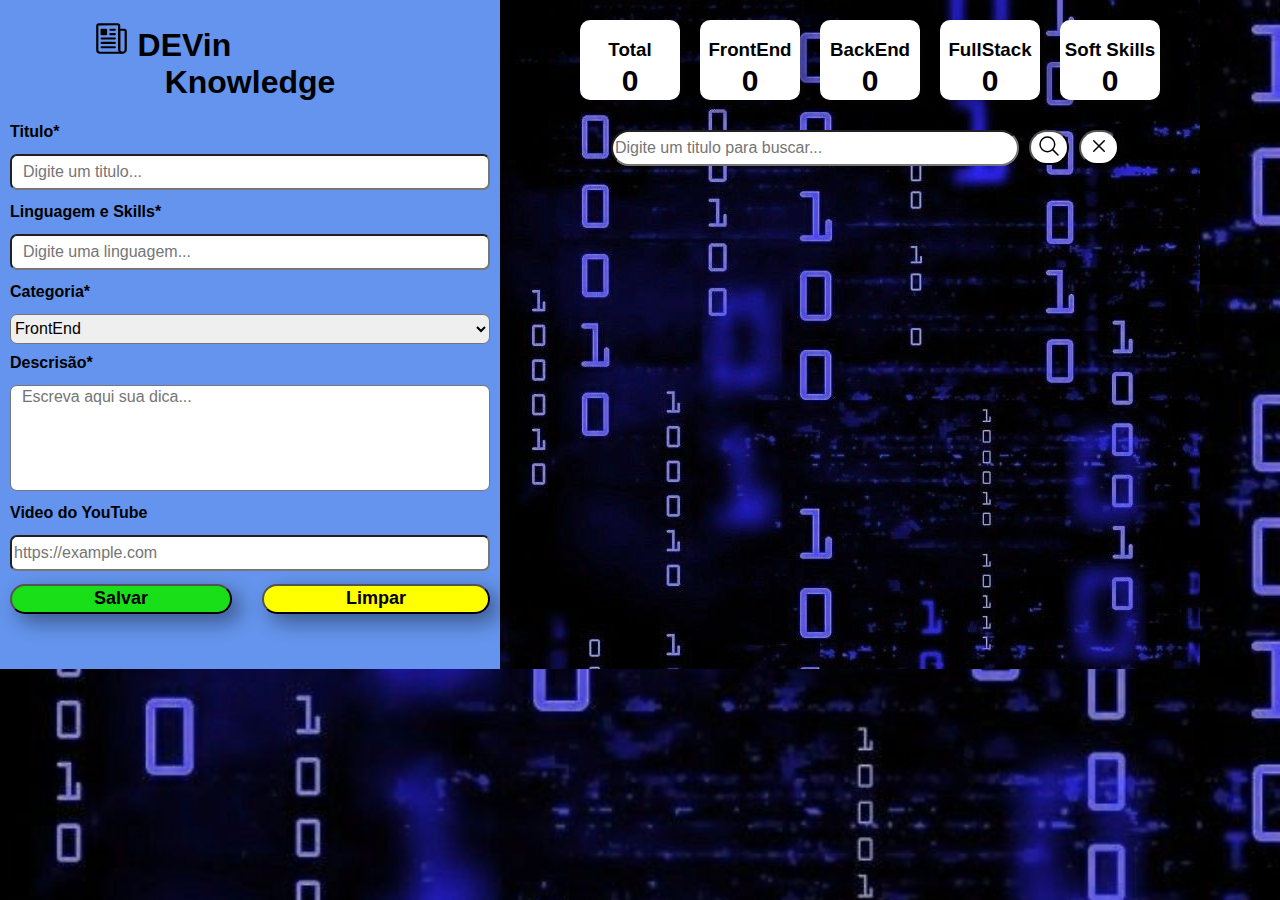
==== commit 7238f11c: "att codigos, html, readme" ====
--- a/Projeto-modulo1/index.html
+++ b/Projeto-modulo1/index.html
@@ -44,8 +44,8 @@
                     <textarea name="descrisao" id="fdescrisao" maxlength="512" required
                         placeholder="  Escreva aqui sua dica..."></textarea>
 
-                    <label for="fyoutube">Video do YouTube</label>
-                    <input type="url" name="youtube" id="fyoutube " minlength="18" maxlength="130" placeholder="https://example.com" > <br>
+                    <label for="f-link">Video do YouTube</label>
+                    <input type="url" id="f-link" name="link" placeholder="https://example.com" minlength="18" maxlength="130">
                     
                     <div id="botao-form">
                         <button type="submit" id="btn-salvar">Salvar</button> 
--- a/Projeto-modulo1/src/style.css
+++ b/Projeto-modulo1/src/style.css
@@ -74,7 +74,7 @@
 input {
     height: 30px;
 }
-/* input:focus {
+input:focus {
     animation: treme 0.1s;
     animation-iteration-count: 3;
   }
@@ -85,7 +85,7 @@
     50% {margin-left: 0;}
     75% {margin-left: -5px;}
     100% {margin-left: 0;}
-  } */
+  }
 
 select {
     margin-bottom: 10px;
@@ -254,3 +254,4 @@
     background: rgb(43, 42, 42);
 }
 
+
